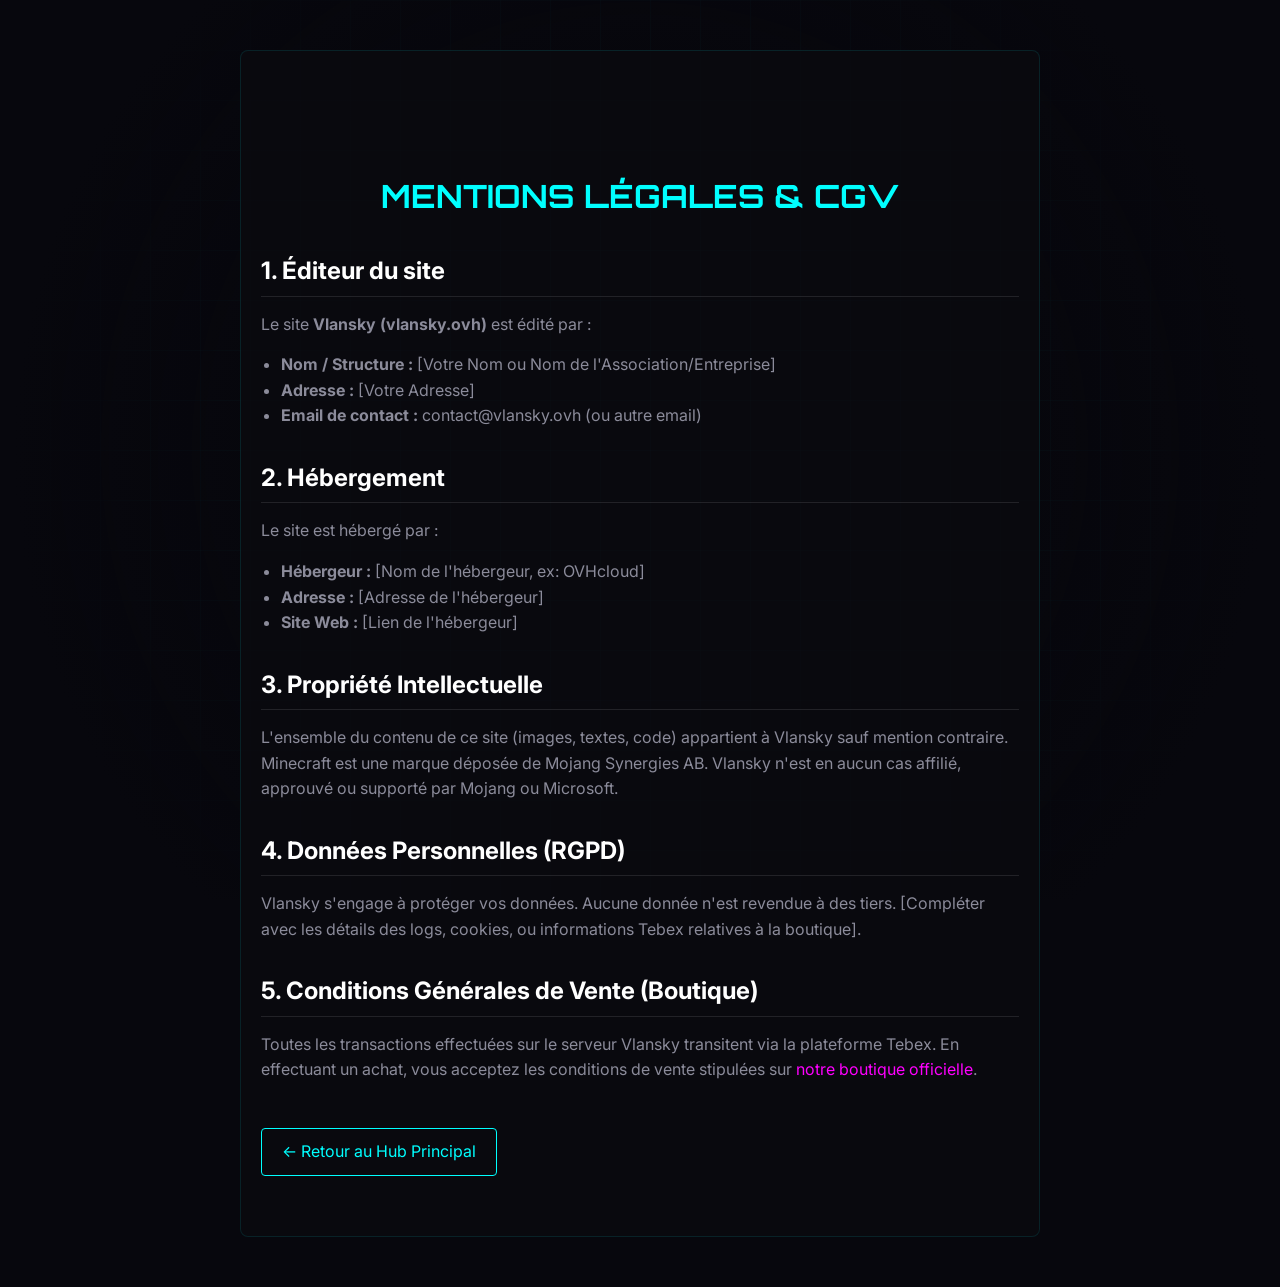
==== mentions-legales.html @ 44cc0438 "update code" ====
<!DOCTYPE html>
<html lang="fr">
<head>
    <meta charset="UTF-8">
    <meta name="viewport" content="width=device-width, initial-scale=1.0">
    <title>Mentions Légales | Vlansky</title>
    
    <!-- Fonts -->
    <link href="https://fonts.googleapis.com/css2?family=Inter:wght@300;400;600&family=Orbitron:wght@500;700&display=swap" rel="stylesheet">
    
    <!-- Custom CSS (Reusing the same for consistency) -->
    <link rel="stylesheet" href="assets/css/style.css">
    
    <style>
        .legal-content {
            padding: 120px 20px 60px;
            max-width: 800px;
            margin: 0 auto;
            background: rgba(10, 10, 15, 0.8);
            border: 1px solid rgba(0, 255, 255, 0.1);
            border-radius: 8px;
            margin-top: 50px;
            margin-bottom: 50px;
        }
        .legal-content h1 {
            color: var(--cyan);
            font-family: var(--font-heading);
            margin-bottom: 30px;
            text-align: center;
        }
        .legal-content h2 {
            color: #fff;
            margin-top: 30px;
            margin-bottom: 15px;
            border-bottom: 1px solid rgba(255, 255, 255, 0.1);
            padding-bottom: 5px;
        }
        .legal-content p, .legal-content ul {
            color: var(--text-muted);
            margin-bottom: 15px;
        }
        .legal-content ul {
            padding-left: 20px;
        }
        .btn-back {
            display: inline-block;
            margin-top: 30px;
            color: var(--cyan);
            text-decoration: none;
            border: 1px solid var(--cyan);
            padding: 10px 20px;
            border-radius: 4px;
            transition: all 0.3s;
        }
        .btn-back:hover {
            background: rgba(0, 255, 255, 0.1);
            box-shadow: 0 0 10px rgba(0, 255, 255, 0.3);
        }
    </style>
</head>
<body>

    <div class="cyber-grid"></div>

    <div class="legal-content">
        <h1>MENTIONS LÉGALES & CGV</h1>
        
        <h2>1. Éditeur du site</h2>
        <p>Le site <strong>Vlansky (vlansky.ovh)</strong> est édité par :</p>
        <ul>
            <li><strong>Nom / Structure :</strong> [Votre Nom ou Nom de l'Association/Entreprise]</li>
            <li><strong>Adresse :</strong> [Votre Adresse]</li>
            <li><strong>Email de contact :</strong> contact@vlansky.ovh (ou autre email)</li>
        </ul>

        <h2>2. Hébergement</h2>
        <p>Le site est hébergé par :</p>
        <ul>
            <li><strong>Hébergeur :</strong> [Nom de l'hébergeur, ex: OVHcloud]</li>
            <li><strong>Adresse :</strong> [Adresse de l'hébergeur]</li>
            <li><strong>Site Web :</strong> [Lien de l'hébergeur]</li>
        </ul>

        <h2>3. Propriété Intellectuelle</h2>
        <p>L'ensemble du contenu de ce site (images, textes, code) appartient à Vlansky sauf mention contraire. Minecraft est une marque déposée de Mojang Synergies AB. Vlansky n'est en aucun cas affilié, approuvé ou supporté par Mojang ou Microsoft.</p>

        <h2>4. Données Personnelles (RGPD)</h2>
        <p>Vlansky s'engage à protéger vos données. Aucune donnée n'est revendue à des tiers. [Compléter avec les détails des logs, cookies, ou informations Tebex relatives à la boutique].</p>

        <h2>5. Conditions Générales de Vente (Boutique)</h2>
        <p>Toutes les transactions effectuées sur le serveur Vlansky transitent via la plateforme Tebex. En effectuant un achat, vous acceptez les conditions de vente stipulées sur <a href="https://vlansky.tebex.io" target="_blank" style="color: var(--magenta);">notre boutique officielle</a>.</p>

        <a href="index.html" class="btn-back">← Retour au Hub Principal</a>
    </div>

</body>
</html>
---- assets/css/style.css ----
/* ROOT VARIABLES */
:root {
    --bg-dark: #07070d;
    --bg-grid: rgba(0, 255, 255, 0.05);
    --cyan: #00ffff;
    --magenta: #ff00ff;
    --blue: #0088ff;
    --purple: #8100ff;
    --text-main: #e0e0f0;
    --text-muted: #8b8b9a;
    
    --font-heading: 'Orbitron', monospace;
    --font-body: 'Inter', sans-serif;
}

/* GLOBAL RESET */
* {
    margin: 0;
    padding: 0;
    box-sizing: border-box;
}

body {
    background-color: var(--bg-dark);
    color: var(--text-main);
    font-family: var(--font-body);
    overflow-x: hidden;
    line-height: 1.6;
}

a {
    text-decoration: none;
    color: inherit;
}

/* BACKGROUND GRID */
.cyber-grid {
    position: fixed;
    top: 0; left: 0; right: 0; bottom: 0;
    background-image: 
        linear-gradient(var(--bg-grid) 1px, transparent 1px),
        linear-gradient(90deg, var(--bg-grid) 1px, transparent 1px);
    background-size: 50px 50px;
    z-index: -1;
    pointer-events: none;
}
.cyber-grid::after {
    content: '';
    position: absolute;
    top: 0; left: 0; right: 0; bottom: 0;
    background: radial-gradient(circle at center, transparent 0%, var(--bg-dark) 80%);
}

/* UTILITIES */
.container {
    max-width: 1200px;
    margin: 0 auto;
    padding: 0 2rem;
}
.text-cyan { color: var(--cyan); }
.text-magenta { color: var(--magenta); }
.text-blue { color: var(--blue); }

.section-title {
    font-family: var(--font-heading);
    font-size: 2.5rem;
    color: #fff;
    text-transform: uppercase;
    letter-spacing: 2px;
    margin-bottom: 1rem;
    position: relative;
    display: inline-block;
}
.section-subtitle {
    color: var(--text-muted);
    font-size: 1.1rem;
    max-width: 600px;
    margin-bottom: 3rem;
}
.center {
    text-align: center;
    margin-left: auto;
    margin-right: auto;
}

/* BUTTONS */
.btn-neon {
    background: transparent;
    color: #fff;
    font-family: var(--font-heading);
    font-size: 1.2rem;
    font-weight: 700;
    padding: 1rem 2.5rem;
    border: 2px solid var(--cyan);
    border-radius: 4px;
    cursor: pointer;
    position: relative;
    overflow: hidden;
    transition: all 0.3s ease;
    text-transform: uppercase;
    letter-spacing: 1px;
    box-shadow: 0 0 10px rgba(0, 255, 255, 0.2), inset 0 0 10px rgba(0, 255, 255, 0.1);
}
.btn-neon:hover {
    background: rgba(0, 255, 255, 0.1);
    box-shadow: 0 0 20px rgba(0, 255, 255, 0.5), inset 0 0 15px rgba(0, 255, 255, 0.2);
    text-shadow: 0 0 8px rgba(0, 255, 255, 0.8);
}
.btn-neon i {
    margin-right: 10px;
}
.btn-neon.copied {
    border-color: #00ff88;
    color: #00ff88;
    box-shadow: 0 0 20px rgba(0, 255, 136, 0.5);
    text-shadow: 0 0 8px rgba(0, 255, 136, 0.8);
}

/* HERO SECTION */
.hero {
    height: 100vh;
    display: flex;
    flex-direction: column;
    justify-content: center;
    align-items: center;
    position: relative;
    text-align: center;
    padding: 2rem;
}
.hero-content {
    z-index: 10;
    display: flex;
    flex-direction: column;
    align-items: center;
    gap: 2rem;
}
.hero-logo {
    max-width: 400px;
    width: 100%;
    filter: drop-shadow(0 0 15px rgba(0, 255, 255, 0.3));
    animation: floating 4s ease-in-out infinite;
}
.hero-slogan {
    font-family: var(--font-heading);
    font-size: 2rem;
    color: #fff;
    letter-spacing: 4px;
    text-transform: uppercase;
    text-shadow: 0 0 10px rgba(0, 255, 255, 0.5);
}

.ip-container {
    position: relative;
}
.feedback-msg {
    position: absolute;
    bottom: -30px;
    left: 50%;
    transform: translateX(-50%);
    font-size: 0.9rem;
    color: #00ff88;
    opacity: 0;
    transition: opacity 0.3s ease;
    white-space: nowrap;
}
.feedback-msg.show {
    opacity: 1;
}

.server-status {
    display: flex;
    align-items: center;
    gap: 10px;
    font-family: var(--font-heading);
    letter-spacing: 1px;
    color: #00ff88;
    background: rgba(0, 255, 136, 0.05);
    padding: 0.5rem 1rem;
    border: 1px solid rgba(0, 255, 136, 0.2);
    border-radius: 20px;
}
.status-dot {
    width: 10px;
    height: 10px;
    background: #00ff88;
    border-radius: 50%;
    box-shadow: 0 0 10px #00ff88;
    animation: pulsegz 1.5s infinite;
}

.scroll-indicator {
    position: absolute;
    bottom: 30px;
    left: 50%;
    transform: translateX(-50%);
    color: var(--cyan);
    font-size: 2rem;
    animation: bounce 2s infinite;
    opacity: 0.5;
}

/* PRESENTATION SECTION */
.presentation {
    padding: 100px 0;
    position: relative;
}
.presentation-layout {
    display: grid;
    grid-template-columns: 1.2fr 0.8fr;
    gap: 4rem;
    align-items: center;
}
.lead {
    font-size: 1.2rem;
    color: var(--text-main);
    margin-bottom: 2rem;
}
.feature-list {
    list-style: none;
    display: flex;
    flex-direction: column;
    gap: 2rem;
}
.feature-list li {
    display: flex;
    gap: 1.5rem;
    align-items: flex-start;
}
.feature-list i {
    font-size: 2rem;
    margin-top: 5px;
    filter: drop-shadow(0 0 5px currentColor);
}
.feature-list h3 {
    font-family: var(--font-heading);
    color: #fff;
    margin-bottom: 0.5rem;
    font-size: 1.2rem;
    letter-spacing: 1px;
}
.feature-list p {
    color: var(--text-muted);
    font-size: 0.95rem;
}

.presentation-visual {
    position: relative;
    height: 100%;
    min-height: 400px;
    display: flex;
    justify-content: center;
    align-items: center;
}
.cyber-frame {
    width: 100%;
    height: 100%;
    border: 1px solid rgba(0, 255, 255, 0.2);
    background: rgba(0, 255, 255, 0.02);
    position: relative;
    padding: 1rem;
    display: flex;
    justify-content: center;
    align-items: center;
}
.cyber-frame::before, .cyber-frame::after {
    content: '';
    position: absolute;
    width: 20px;
    height: 20px;
    border: 2px solid var(--cyan);
}
.cyber-frame::before { top: -2px; left: -2px; border-right: none; border-bottom: none; }
.cyber-frame::after { bottom: -2px; right: -2px; border-left: none; border-top: none; }

.frame-content {
    text-align: center;
    color: var(--cyan);
    font-family: var(--font-heading);
    opacity: 0.6;
}
.h-icon {
    font-size: 4rem;
    margin-bottom: 1rem;
    display: block;
    animation: floating 3s ease-in-out infinite alternate;
}

/* GAMEPLAY SECTION */
.gameplay {
    padding: 100px 0;
    position: relative;
    background: linear-gradient(180deg, transparent, rgba(255, 0, 255, 0.02));
}
.cards-grid {
    display: grid;
    grid-template-columns: repeat(3, 1fr);
    gap: 2rem;
    margin-top: 3rem;
}
.cyber-card {
    background: rgba(10, 10, 20, 0.6);
    border: 1px solid rgba(255, 255, 255, 0.05);
    padding: 2.5rem 2rem;
    border-radius: 4px;
    position: relative;
    transition: all 0.4s ease;
    overflow: hidden;
}
.cyber-card::before {
    content: '';
    position: absolute;
    top: 0; left: 0; width: 100%; height: 2px;
    background: linear-gradient(90deg, transparent, var(--cyan), transparent);
    transform: scaleX(0);
    transition: transform 0.4s ease;
}
.cyber-card:hover {
    transform: translateY(-10px);
    box-shadow: 0 10px 30px rgba(0, 0, 0, 0.5), 0 0 20px rgba(0, 255, 255, 0.05);
    border-color: rgba(255, 255, 255, 0.1);
}
.cyber-card:hover::before {
    transform: scaleX(1);
}
.cyber-card .card-icon {
    font-size: 3rem;
    margin-bottom: 1.5rem;
}
.card-icon.cyan { color: var(--cyan); text-shadow: 0 0 10px rgba(0, 255, 255, 0.5); }
.card-icon.green { color: #00ff88; text-shadow: 0 0 10px rgba(0, 255, 136, 0.5); }
.card-icon.magenta { color: var(--magenta); text-shadow: 0 0 10px rgba(255, 0, 255, 0.5); }

.cyber-card h3 {
    font-family: var(--font-heading);
    color: #fff;
    font-size: 1.4rem;
    margin-bottom: 1rem;
}
.cyber-card p {
    color: var(--text-muted);
    font-size: 0.95rem;
}
.cyber-card:nth-child(2):hover::before { background: linear-gradient(90deg, transparent, #00ff88, transparent); }
.cyber-card:nth-child(3):hover::before { background: linear-gradient(90deg, transparent, var(--magenta), transparent); }

/* PORTALS SECTION */
.portals {
    padding: 100px 0;
}
.portal-grid {
    display: grid;
    grid-template-columns: 1fr 1fr;
    gap: 2rem;
}
.portal-banner {
    display: block;
    position: relative;
    padding: 4rem 2rem;
    text-align: center;
    border-radius: 4px;
    overflow: hidden;
    transition: transform 0.3s ease;
}
.portal-banner:hover {
    transform: scale(1.02);
}
.portal-content {
    position: relative;
    z-index: 2;
    color: #fff;
}
.portal-content i {
    font-size: 4rem;
    margin-bottom: 1rem;
}
.portal-content h2 {
    font-family: var(--font-heading);
    font-size: 1.8rem;
    margin-bottom: 0.5rem;
    letter-spacing: 2px;
}
.portal-content span {
    font-family: var(--font-body);
    font-size: 0.9rem;
    opacity: 0.8;
    text-transform: uppercase;
    letter-spacing: 1px;
}
.cyan-portal {
    background: linear-gradient(135deg, rgba(0, 255, 255, 0.1), rgba(0, 136, 255, 0.1));
    border: 1px solid rgba(0, 255, 255, 0.3);
    box-shadow: 0 0 20px rgba(0, 255, 255, 0.05);
}
.cyan-portal:hover { box-shadow: 0 0 30px rgba(0, 255, 255, 0.15); border-color: var(--cyan); }
.cyan-portal i, .cyan-portal h2 { text-shadow: 0 0 10px rgba(0, 255, 255, 0.5); }

.magenta-portal {
    background: linear-gradient(135deg, rgba(255, 0, 255, 0.1), rgba(129, 0, 255, 0.1));
    border: 1px solid rgba(255, 0, 255, 0.3);
    box-shadow: 0 0 20px rgba(255, 0, 255, 0.05);
}
.magenta-portal:hover { box-shadow: 0 0 30px rgba(255, 0, 255, 0.15); border-color: var(--magenta); }
.magenta-portal i, .magenta-portal h2 { text-shadow: 0 0 10px rgba(255, 0, 255, 0.5); }

/* FOOTER */
.cyber-footer {
    background: #040408;
    border-top: 1px solid rgba(255, 255, 255, 0.05);
    padding: 60px 0 20px;
}
.footer-content {
    display: grid;
    grid-template-columns: 2fr 1fr 1fr;
    gap: 3rem;
    margin-bottom: 40px;
}
.footer-logo {
    max-width: 150px;
    margin-bottom: 1rem;
    opacity: 0.8;
}
.footer-brand p {
    color: var(--text-muted);
    font-size: 0.9rem;
    max-width: 300px;
}
.cyber-footer h4 {
    color: #fff;
    font-family: var(--font-heading);
    margin-bottom: 1.5rem;
    font-size: 1.1rem;
    letter-spacing: 1px;
}
.footer-links ul {
    list-style: none;
}
.footer-links li {
    margin-bottom: 0.8rem;
}
.footer-links a {
    color: var(--text-muted);
    transition: color 0.3s;
    font-size: 0.9rem;
}
.footer-links a:hover {
    color: var(--cyan);
}
.social-icons {
    display: flex;
    gap: 1rem;
    margin-bottom: 1.5rem;
}
.social-icons a {
    display: flex;
    justify-content: center;
    align-items: center;
    width: 40px;
    height: 40px;
    background: rgba(255, 255, 255, 0.05);
    border-radius: 50%;
    color: #fff;
    font-size: 1.2rem;
    transition: all 0.3s;
}
.social-icons a:hover {
    background: var(--cyan);
    color: #000;
    transform: translateY(-3px);
    box-shadow: 0 5px 15px rgba(0, 255, 255, 0.4);
}
.server-ip-mini {
    font-family: var(--font-heading);
    color: var(--cyan);
    font-size: 0.9rem;
    border: 1px solid rgba(0, 255, 255, 0.2);
    padding: 0.5rem 1rem;
    display: inline-block;
    border-radius: 4px;
}

.footer-bottom {
    text-align: center;
    padding-top: 20px;
    border-top: 1px solid rgba(255, 255, 255, 0.05);
    color: var(--text-muted);
    font-size: 0.8rem;
}

/* ANIMATIONS & EFFECTS */
@keyframes floating {
    0% { transform: translateY(0); }
    50% { transform: translateY(-15px); }
    100% { transform: translateY(0); }
}
@keyframes pulsegz {
    0% { box-shadow: 0 0 0 0 rgba(0, 255, 136, 0.7); }
    70% { box-shadow: 0 0 0 10px rgba(0, 255, 136, 0); }
    100% { box-shadow: 0 0 0 0 rgba(0, 255, 136, 0); }
}
@keyframes bounce {
    0%, 20%, 50%, 80%, 100% { transform: translateY(0) translateX(-50%); }
    40% { transform: translateY(-20px) translateX(-50%); }
    60% { transform: translateY(-10px) translateX(-50%); }
}

/* GLITCH EFFECT (HOVER) */
.glitch-hover {
    transition: all 0.2s;
}
.glitch-hover:hover {
    text-shadow: 
        2px 0 var(--cyan),
        -2px 0 var(--magenta);
    position: relative;
    left: 2px;
}

/* RESPONSIVE DESIGN */
@media (max-width: 992px) {
    .presentation-layout {
        grid-template-columns: 1fr;
    }
    .cards-grid {
        grid-template-columns: repeat(2, 1fr);
    }
    .footer-content {
        grid-template-columns: 1fr 1fr;
    }
}
@media (max-width: 768px) {
    .cards-grid {
        grid-template-columns: 1fr;
    }
    .portal-grid {
        grid-template-columns: 1fr;
    }
    .hero-slogan {
        font-size: 1.5rem;
    }
    .footer-content {
        grid-template-columns: 1fr;
        text-align: center;
    }
    .social-icons {
        justify-content: center;
    }
}
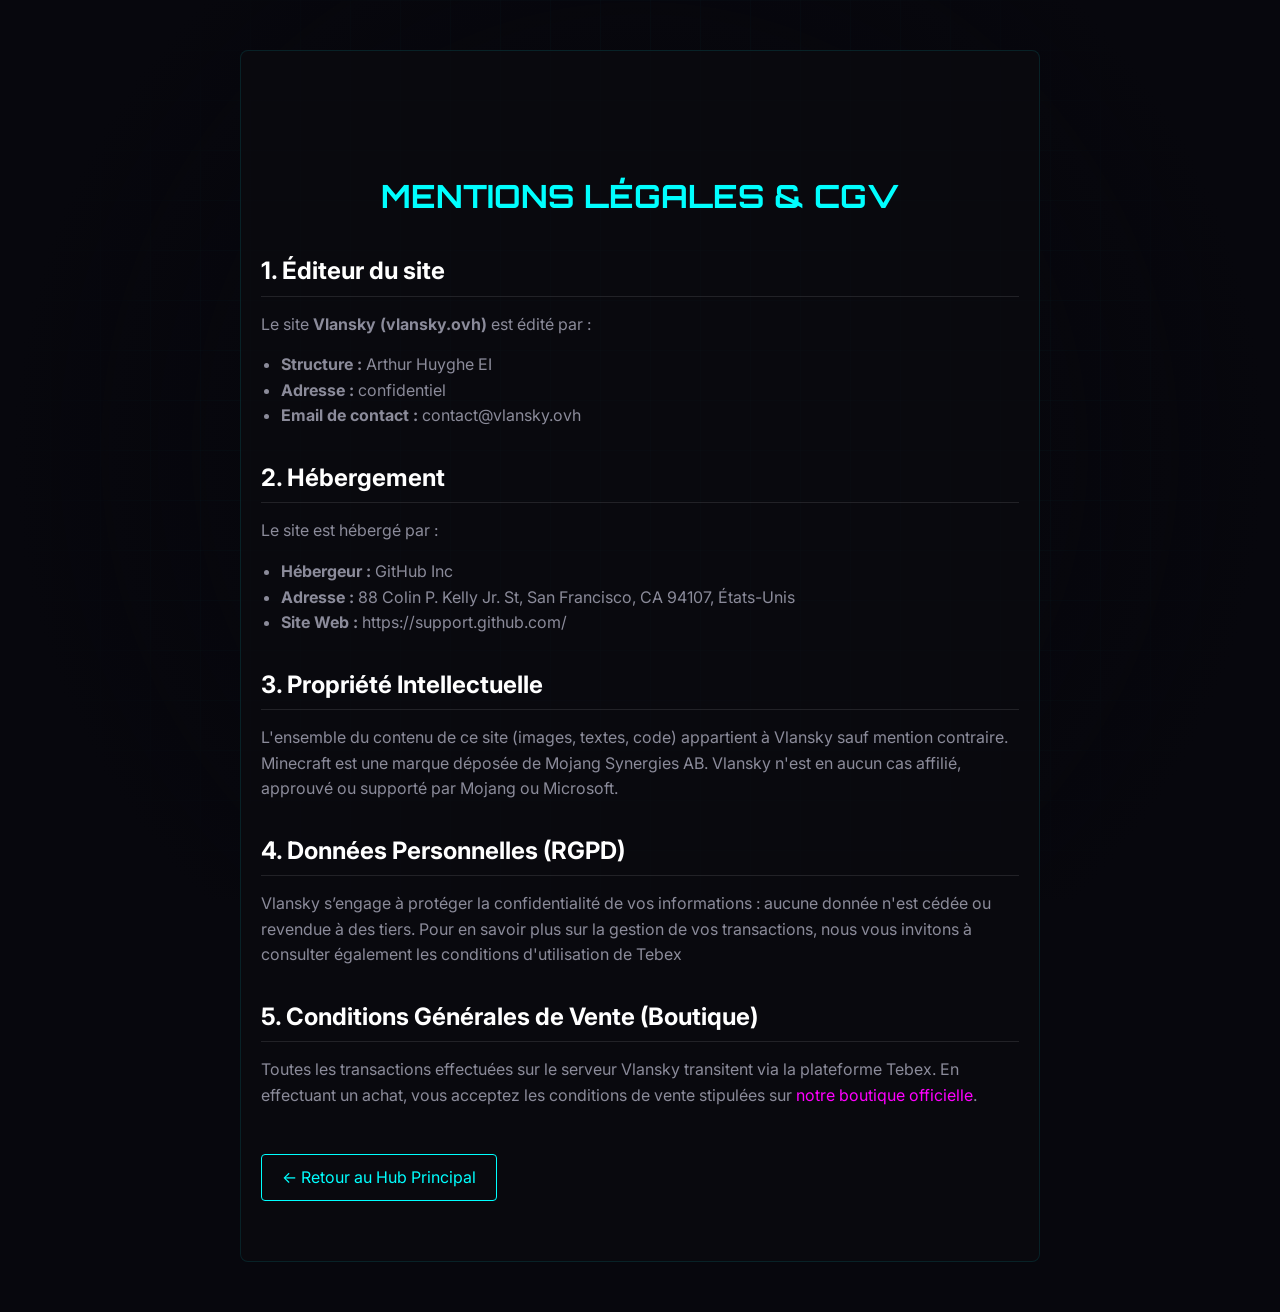
==== commit ecfadf1a: "Update legal mentions with new contact information" ====
--- a/mentions-legales.html
+++ b/mentions-legales.html
@@ -68,24 +68,24 @@
         <h2>1. Éditeur du site</h2>
         <p>Le site <strong>Vlansky (vlansky.ovh)</strong> est édité par :</p>
         <ul>
-            <li><strong>Nom / Structure :</strong> [Votre Nom ou Nom de l'Association/Entreprise]</li>
-            <li><strong>Adresse :</strong> [Votre Adresse]</li>
-            <li><strong>Email de contact :</strong> contact@vlansky.ovh (ou autre email)</li>
+            <li><strong>Structure :</strong> Arthur Huyghe EI</li>
+            <li><strong>Adresse :</strong> confidentiel</li>
+            <li><strong>Email de contact :</strong> contact@vlansky.ovh</li>
         </ul>
 
         <h2>2. Hébergement</h2>
         <p>Le site est hébergé par :</p>
         <ul>
-            <li><strong>Hébergeur :</strong> [Nom de l'hébergeur, ex: OVHcloud]</li>
-            <li><strong>Adresse :</strong> [Adresse de l'hébergeur]</li>
-            <li><strong>Site Web :</strong> [Lien de l'hébergeur]</li>
+            <li><strong>Hébergeur :</strong> GitHub Inc</li>
+            <li><strong>Adresse :</strong> 88 Colin P. Kelly Jr. St, San Francisco, CA 94107, États-Unis</li>
+            <li><strong>Site Web :</strong> https://support.github.com/</li>
         </ul>
 
         <h2>3. Propriété Intellectuelle</h2>
         <p>L'ensemble du contenu de ce site (images, textes, code) appartient à Vlansky sauf mention contraire. Minecraft est une marque déposée de Mojang Synergies AB. Vlansky n'est en aucun cas affilié, approuvé ou supporté par Mojang ou Microsoft.</p>
 
         <h2>4. Données Personnelles (RGPD)</h2>
-        <p>Vlansky s'engage à protéger vos données. Aucune donnée n'est revendue à des tiers. [Compléter avec les détails des logs, cookies, ou informations Tebex relatives à la boutique].</p>
+        <p>Vlansky s’engage à protéger la confidentialité de vos informations : aucune donnée n'est cédée ou revendue à des tiers. Pour en savoir plus sur la gestion de vos transactions, nous vous invitons à consulter également les <a href="https://www.tebex.io/legal/terms" target="_blank" rel="noopener">conditions d'utilisation de Tebex</p>
 
         <h2>5. Conditions Générales de Vente (Boutique)</h2>
         <p>Toutes les transactions effectuées sur le serveur Vlansky transitent via la plateforme Tebex. En effectuant un achat, vous acceptez les conditions de vente stipulées sur <a href="https://vlansky.tebex.io" target="_blank" style="color: var(--magenta);">notre boutique officielle</a>.</p>
--- a/assets/css/style.css
+++ b/assets/css/style.css
@@ -272,18 +272,48 @@
 .cyber-frame::before { top: -2px; left: -2px; border-right: none; border-bottom: none; }
 .cyber-frame::after { bottom: -2px; right: -2px; border-left: none; border-top: none; }
 
-.frame-content {
-    text-align: center;
+.terminal-container {
+    width: 100%;
+    height: 100%;
+    min-height: 380px;
+    background: rgba(4, 10, 15, 0.8);
+    font-family: 'Consolas', 'Courier New', monospace; /* Cyber look */
+    font-size: 0.85rem;
     color: var(--cyan);
-    font-family: var(--font-heading);
-    opacity: 0.6;
-}
-.h-icon {
-    font-size: 4rem;
-    margin-bottom: 1rem;
-    display: block;
-    animation: floating 3s ease-in-out infinite alternate;
-}
+    padding: 1.5rem;
+    overflow-y: hidden;
+    position: relative;
+    display: flex;
+    flex-direction: column;
+    justify-content: flex-start;
+    text-align: left;
+    box-shadow: inset 0 0 20px rgba(0, 255, 255, 0.05);
+}
+
+.term-line {
+    margin-bottom: 6px;
+    line-height: 1.4;
+    word-break: break-all;
+    opacity: 0.9;
+    text-shadow: 0 0 5px currentColor;
+}
+.term-line.sys { color: #88c0d0; opacity: 0.7; }
+.term-line.cyan { color: var(--cyan); }
+.term-line.magenta { color: var(--magenta); }
+.term-line.warn { color: #ebcb8b; }
+.term-line.err { color: #bf616a; }
+.term-line.succ { color: #a3be8c; }
+
+.term-cursor {
+    display: inline-block;
+    width: 8px;
+    height: 15px;
+    background: var(--cyan);
+    animation: blink 1s step-end infinite;
+    vertical-align: middle;
+    margin-left: 5px;
+}
+@keyframes blink { 50% { opacity: 0; } }
 
 /* GAMEPLAY SECTION */
 .gameplay {
